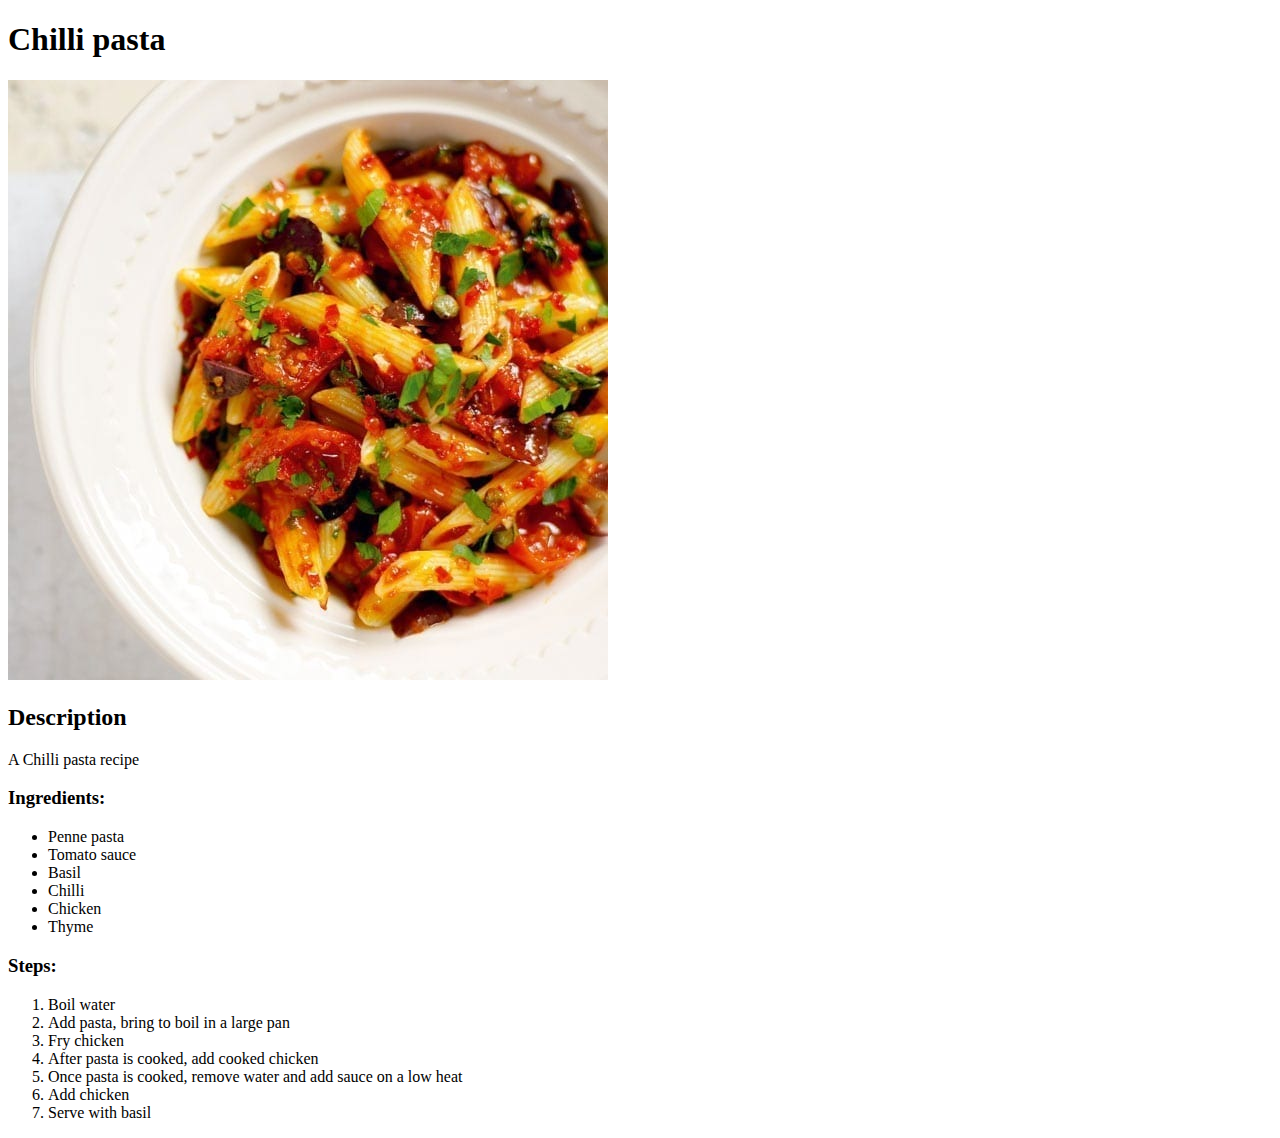
==== recipes/pasta.html @ 3098c783 "Add images, index.html and recipes" ====
<!DOCTYPE html>
<html lang="en">
<head>
    <meta charset="UTF-8">
</head>
<body>
    <h1>Chilli pasta</h1>
    <img src="../images/484889-1-eng-GB_cherry-tomato-and-chilli-pasta.jpg" alt = "Picture of chilli pasta">
    <h2>Description</h2>
    <p>A Chilli pasta recipe</p>
    <h3>Ingredients:</h3>
    <ul>
        <li>Penne pasta</li>
        <li>Tomato sauce</li>
        <li>Basil</li>
        <li>Chilli</li>
        <li>Chicken</li>
        <li>Thyme</li>
    </ul>
    <h3>Steps:</h3>
    <ol>
        <li>Boil water</li>
        <li>Add pasta, bring to boil in a large pan</li>
        <li>Fry chicken</li>
        <li>After pasta is cooked, add cooked chicken</li>
        <li>Once pasta is cooked, remove water and add sauce on a low heat</li>
        <li>Add chicken</li>
        <li>Serve with basil</li>
    </ol>
    
</body>
</html>
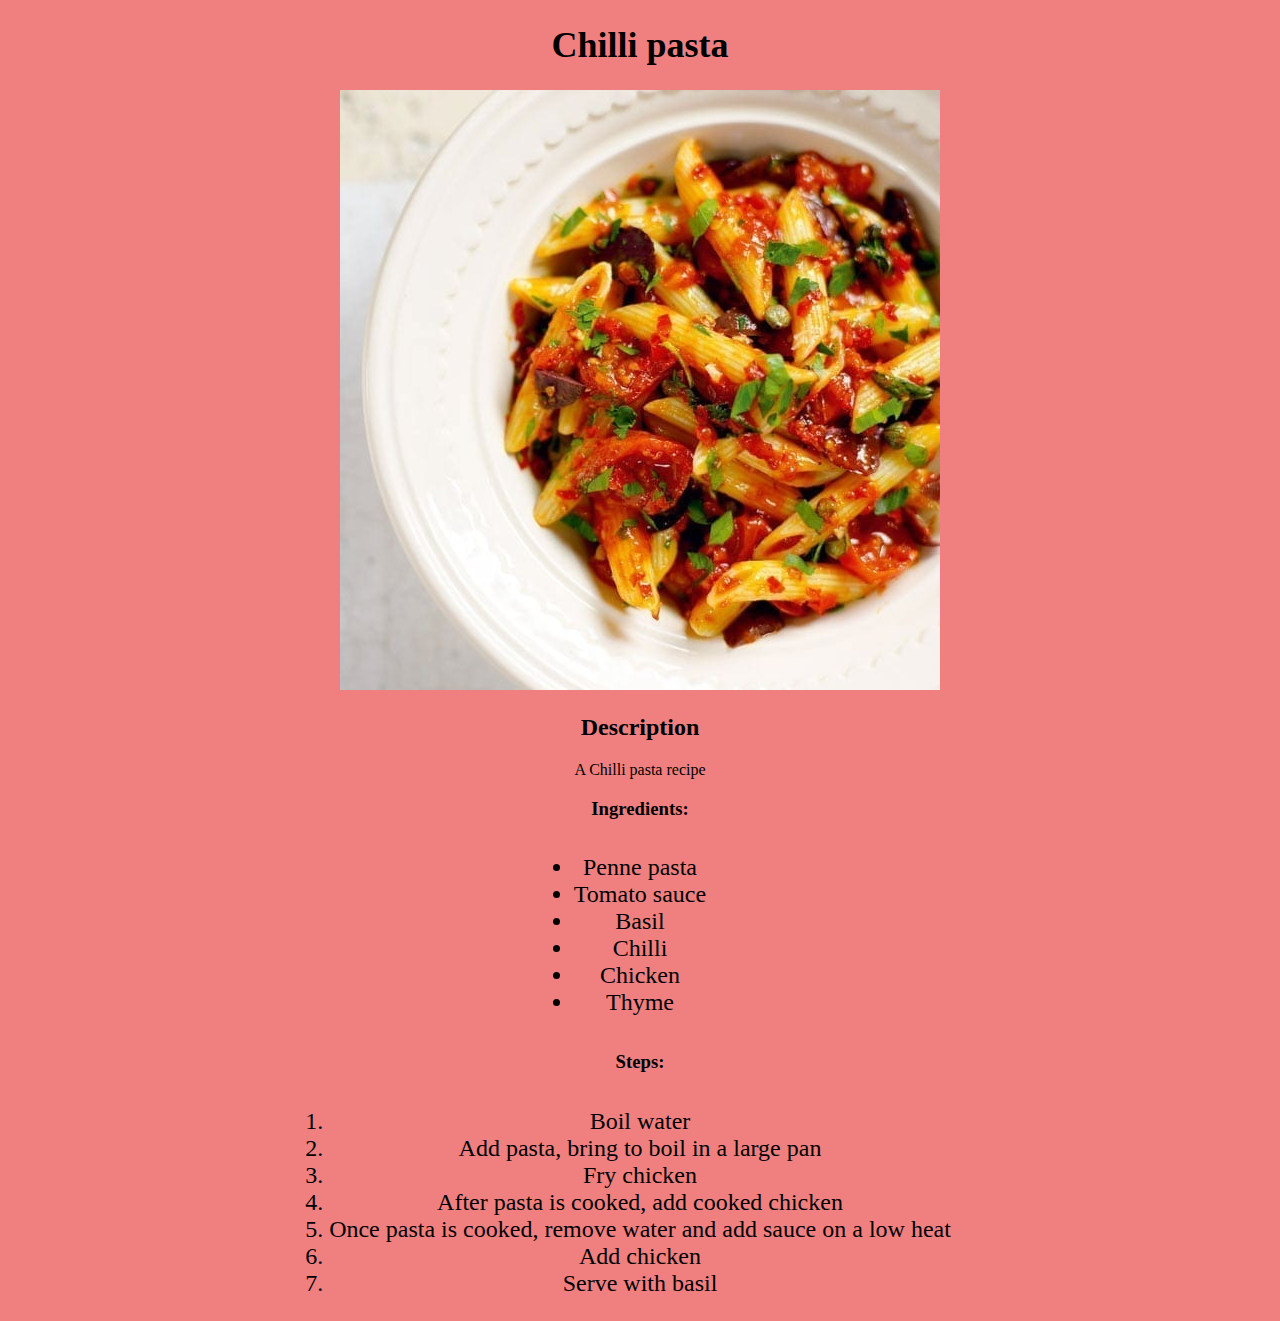
==== commit ab29ca40: "Added link to style.css and style to page" ====
--- a/recipes/pasta.html
+++ b/recipes/pasta.html
@@ -2,9 +2,11 @@
 <html lang="en">
 <head>
     <meta charset="UTF-8">
+    <link rel="stylesheet" href="../style.css">
 </head>
 <body>
-    <h1>Chilli pasta</h1>
+    <h1 class="Main-heading">Chilli pasta</h1>
+    <div class="List">
     <img src="../images/484889-1-eng-GB_cherry-tomato-and-chilli-pasta.jpg" alt = "Picture of chilli pasta">
     <h2>Description</h2>
     <p>A Chilli pasta recipe</p>
@@ -27,6 +29,6 @@
         <li>Add chicken</li>
         <li>Serve with basil</li>
     </ol>
-    
+    </div>
 </body>
 </html>--- a/style.css
+++ b/style.css
@@ -0,0 +1,25 @@
+
+*{
+    background-color: lightcoral;
+}
+.Main-heading {
+    font-size: 36px;
+    text-align: center;
+    color: black;
+}
+
+.List {
+    text-align: center;
+}
+
+.List ul,
+.List ol {
+    display: inline-block;
+
+}
+
+.List li {
+    padding-right: 40px;
+    font-size: 24px;
+}
+
